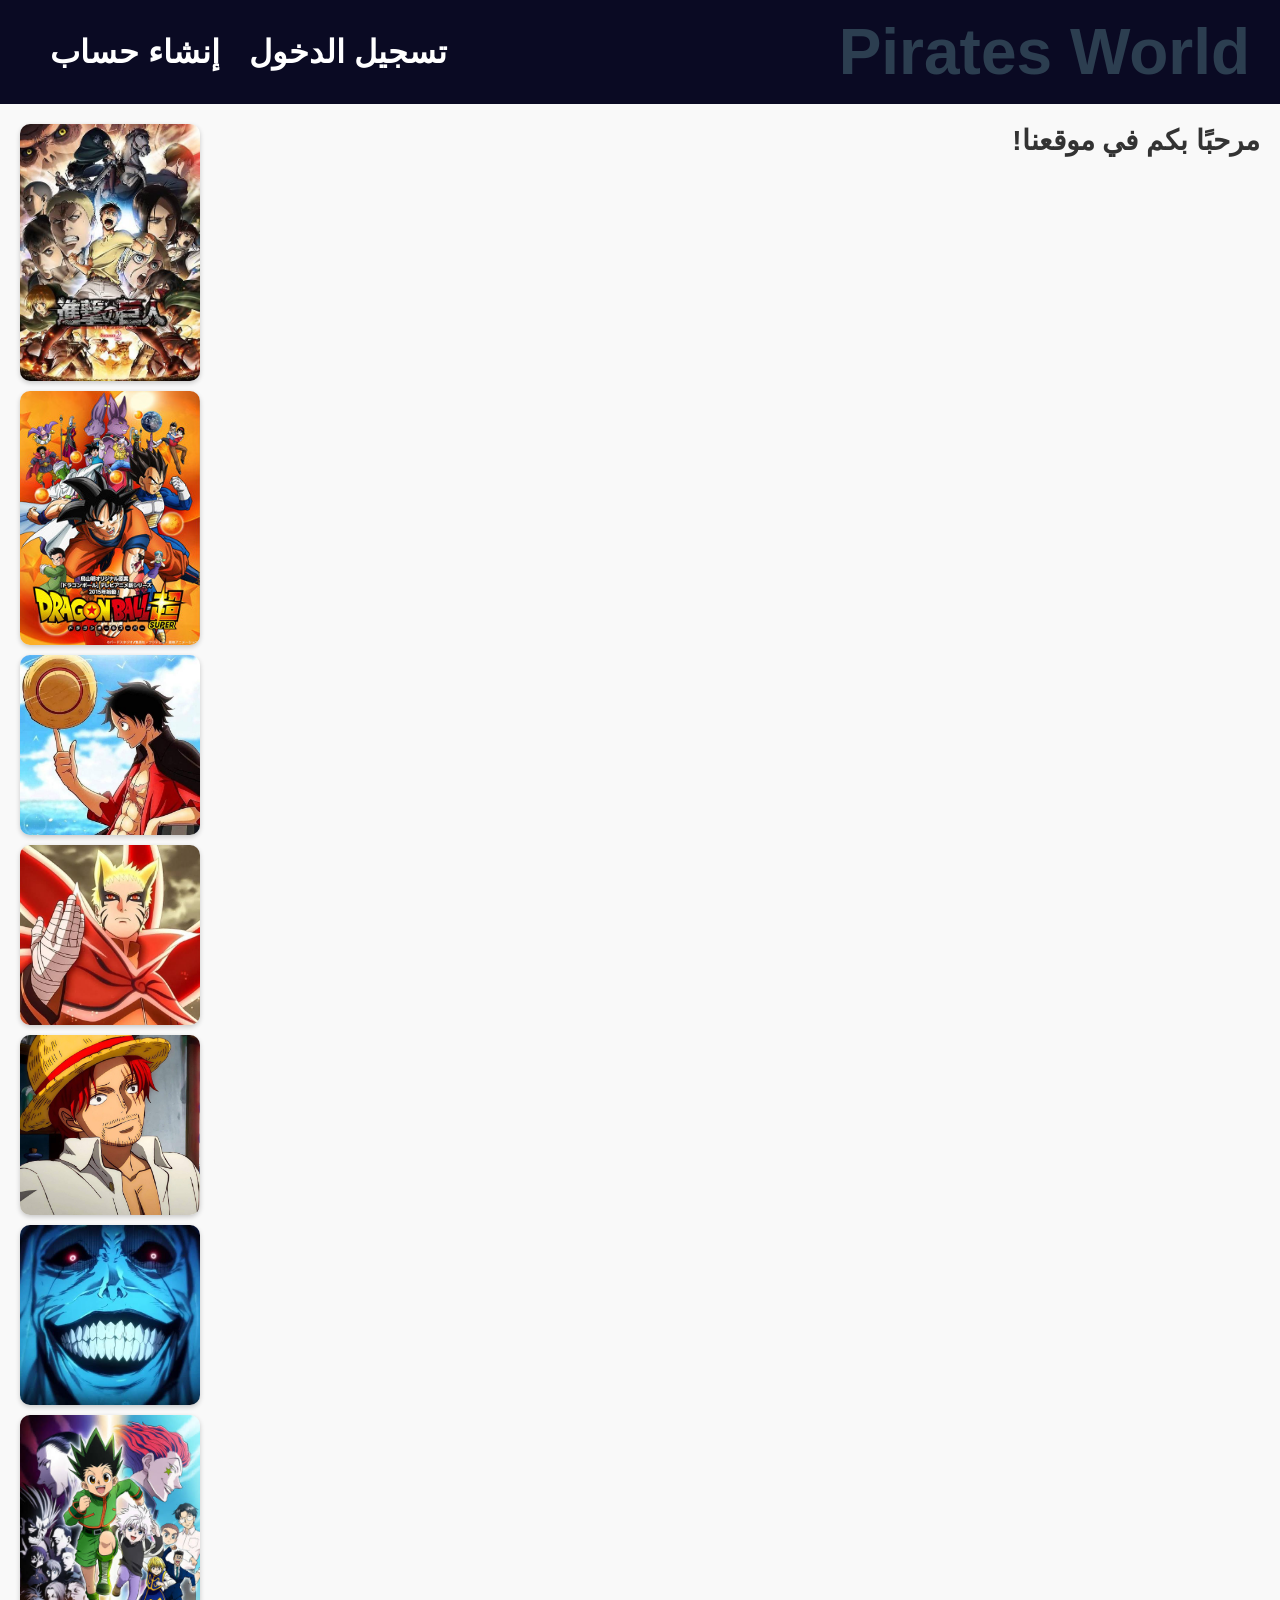
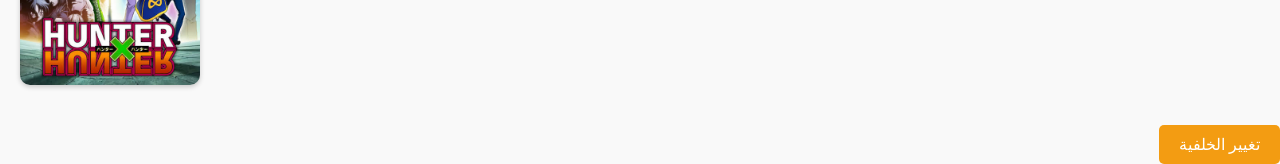
==== index.html @ da05de45 ""A web project built with HTML, CSS, and JavaScript for a personal website." "This project is a pers" ====
<!DOCTYPE html>
<html lang="ar" dir="rtl">
<head>
  <meta charset="UTF-8">
  <title>Pirates World</title>
  <link rel="stylesheet" href="css/style.css">
  <style>
    body {
      font-family: Arial, sans-serif;
      background-color: #f9f9f9;
      margin: 0;
      padding: 0;
    }

    header {
      background-color: #0a0a23;
      color: white;
      padding: 15px 30px;
      display: flex;
      justify-content: space-between;
      align-items: center;
    }

    header h1 {
      margin: 0;
    }

    nav a {
      color: white;
      text-decoration: none;
      margin-left: 20px;
      font-weight: bold;
    }

    main {
      display: flex;
      justify-content: space-between;
      padding: 20px;
    }

    .welcome {
      font-size: 28px;
      font-weight: bold;
    }

    .images-column {
      display: flex;
      flex-direction: column;
      gap: 10px;
    }

    .images-column img {
      width: 180px;
      height: auto;
      border-radius: 10px;
      box-shadow: 0 2px 5px rgba(0,0,0,0.2);
    }
  </style>
</head>
<body>

  <header>
    <h1>Pirates World</h1>
    <nav>
      <a href="login.html">تسجيل الدخول</a>
      <a href="register.html">إنشاء حساب</a>
    </nav>
  </header>

  <main>
    <div class="welcome">مرحبًا بكم في موقعنا!</div>
    <div class="images-column">
      <img src="images/attack.jpeg" alt="صورة أنمي">
      <img src="images/dragon.jpg" alt="صورة أنمي">
      <img src="images/luffy.jpg" alt="صورة أنمي">
      <img src="images/naro.jpeg" alt="صورة أنمي">
      <img src="images/one piece.jpg" alt="صورة أنمي">
      <img src="images/solo.jpeg" alt="صورة أنمي">
      <img src="images/hunter.jpeg" alt="صورة أنمي">
    </div>
  </main>

  <script src="js/script.js"></script> <!-- ربط الجافا سكريبت بالصفحة -->
</body>
</html>
---- css/style.css ----
/* تنسيق عام للصفحة */
body {
    font-family: 'Arial', sans-serif;
    background-color: #f7f7f7; /* خلفية فاتحة */
    margin: 0;
    padding: 0;
    color: #333; /* لون النص الأساسي */
}

/* الرأس - اللون الأساسي للموقع */
header {
    background-color: #4CAF50; /* أخضر مميز */
    color: white;
    padding: 20px;
    text-align: center;
    font-size: 2em;
}

/* عناوين الصفحات */
h1, h2 {
    color: #2C3E50; /* لون داكن قليلاً للعناوين */
    text-align: center;
}

/* روابط الموقع */
a {
    color: #3498db; /* لون أزرق مميز للرابط */
    text-decoration: none;
    font-weight: bold;
}

a:hover {
    color: #2980b9; /* تغيير اللون عند التمرير */
    text-decoration: underline;
}

/* التنسيق الخاص بالقوائم */
nav ul {
    list-style: none;
    padding: 0;
    text-align: center;
}

nav ul li {
    display: inline;
    margin: 0 15px;
}

nav ul li a {
    color: white;
    font-size: 1.2em;
}

/* التنسيق الخاص بالنماذج */
form {
    width: 80%;
    max-width: 500px;
    margin: 30px auto;
    padding: 20px;
    background-color: #fff; /* خلفية بيضاء للنماذج */
    border-radius: 8px;
    box-shadow: 0 4px 8px rgba(0, 0, 0, 0.1);
}

input[type="text"], input[type="password"], input[type="email"], input[type="submit"] {
    width: 100%;
    padding: 12px;
    margin: 10px 0;
    border: 1px solid #ccc;
    border-radius: 5px;
    box-sizing: border-box;
}

input[type="submit"] {
    background-color: #2ecc71; /* زر أخضر */
    color: white;
    font-size: 1.1em;
    cursor: pointer;
}

input[type="submit"]:hover {
    background-color: #27ae60; /* تغيير اللون عند التمرير */
}

/* تنسيق الأزرار */
button {
    background-color: #f39c12; /* زر باللون البرتقالي */
    color: white;
    padding: 10px 20px;
    border: none;
    border-radius: 5px;
    cursor: pointer;
}

button:hover {
    background-color: #e67e22; /* تغيير اللون عند التمرير */
}

/* تنسيق الصور */
img {
    max-width: 100%;
    height: auto;
    border-radius: 8px; /* إضافة حواف مدورة للصور */
}

/* تنسيق الرسائل التحذيرية */
.alert {
    padding: 15px;
    background-color: #f44336; /* لون أحمر للرسائل التحذيرية */
    color: white;
    margin-bottom: 20px;
    border-radius: 5px;
    text-align: center;
}
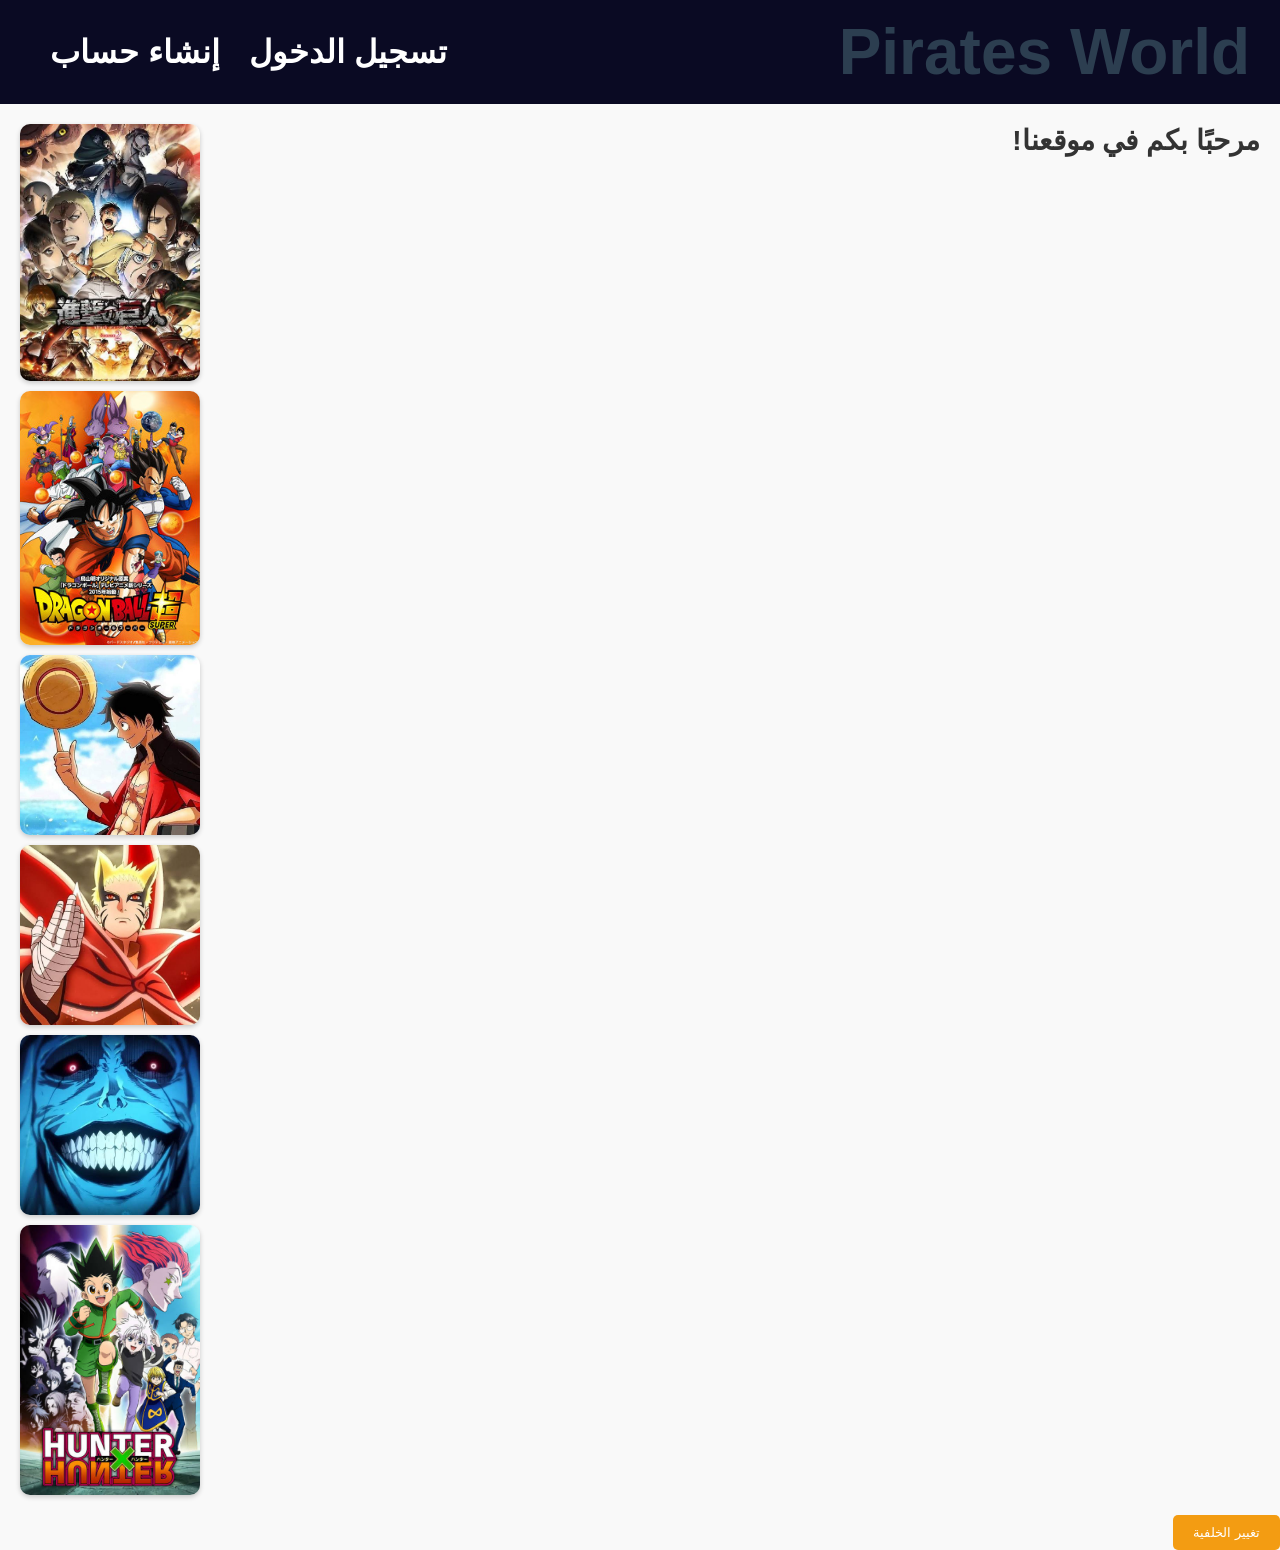
==== commit ea1c2265: "Update index.html" ====
--- a/index.html
+++ b/index.html
@@ -74,7 +74,6 @@
       <img src="images/dragon.jpg" alt="صورة أنمي">
       <img src="images/luffy.jpg" alt="صورة أنمي">
       <img src="images/naro.jpeg" alt="صورة أنمي">
-      <img src="images/one piece.jpg" alt="صورة أنمي">
       <img src="images/solo.jpeg" alt="صورة أنمي">
       <img src="images/hunter.jpeg" alt="صورة أنمي">
     </div>
@@ -82,4 +81,4 @@
 
   <script src="js/script.js"></script> <!-- ربط الجافا سكريبت بالصفحة -->
 </body>
-</html>+</html>
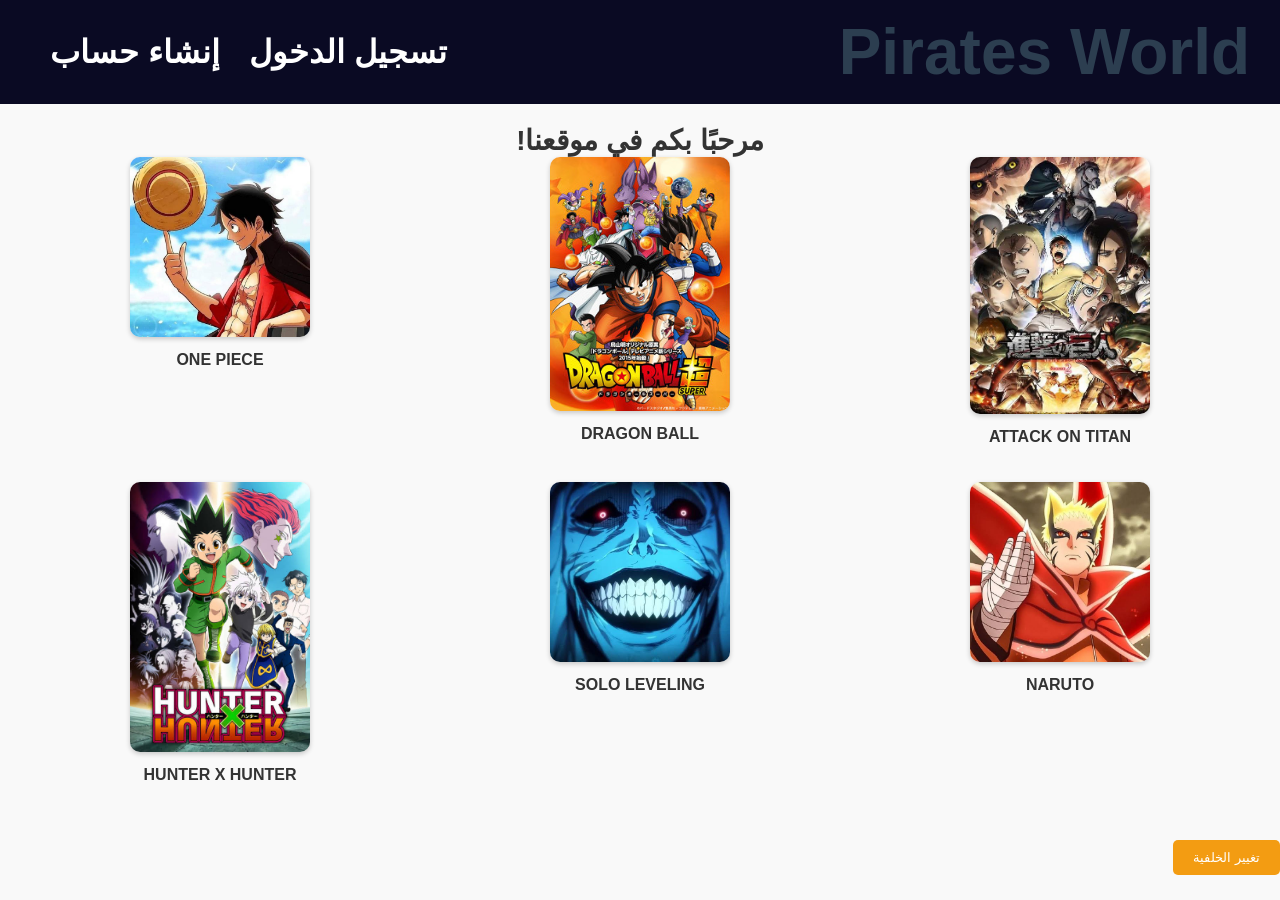
==== commit f836ce20: "Update index.html" ====
--- a/index.html
+++ b/index.html
@@ -34,7 +34,8 @@
 
     main {
       display: flex;
-      justify-content: space-between;
+      flex-direction: column;
+      align-items: center;
       padding: 20px;
     }
 
@@ -43,17 +44,28 @@
       font-weight: bold;
     }
 
-    .images-column {
+    .images-row {
       display: flex;
-      flex-direction: column;
-      gap: 10px;
+      justify-content: space-around;
+      width: 100%;
+      gap: 20px;
+      margin-bottom: 20px;
     }
 
-    .images-column img {
+    .image-container {
+      text-align: center;
+    }
+
+    .images-row img {
       width: 180px;
       height: auto;
       border-radius: 10px;
       box-shadow: 0 2px 5px rgba(0,0,0,0.2);
+    }
+
+    .image-container p {
+      margin-top: 10px;
+      font-weight: bold;
     }
   </style>
 </head>
@@ -69,13 +81,37 @@
 
   <main>
     <div class="welcome">مرحبًا بكم في موقعنا!</div>
-    <div class="images-column">
-      <img src="images/attack.jpeg" alt="صورة أنمي">
-      <img src="images/dragon.jpg" alt="صورة أنمي">
-      <img src="images/luffy.jpg" alt="صورة أنمي">
-      <img src="images/naro.jpeg" alt="صورة أنمي">
-      <img src="images/solo.jpeg" alt="صورة أنمي">
-      <img src="images/hunter.jpeg" alt="صورة أنمي">
+
+    <!-- الصف الأول للصور -->
+    <div class="images-row">
+      <div class="image-container">
+        <img src="images/attack.jpeg" alt="صورة أنمي">
+        <p>ATTACK ON TITAN</p>
+      </div>
+      <div class="image-container">
+        <img src="images/dragon.jpg" alt="صورة أنمي">
+        <p>DRAGON BALL</p>
+      </div>
+      <div class="image-container">
+        <img src="images/luffy.jpg" alt="صورة أنمي">
+        <p>ONE PIECE</p>
+      </div>
+    </div>
+
+    <!-- الصف الثاني للصور -->
+    <div class="images-row">
+      <div class="image-container">
+        <img src="images/naro.jpeg" alt="صورة أنمي">
+        <p>NARUTO</p>
+      </div>
+      <div class="image-container">
+        <img src="images/solo.jpeg" alt="صورة أنمي">
+        <p>SOLO LEVELING</p>
+      </div>
+      <div class="image-container">
+        <img src="images/hunter.jpeg" alt="صورة أنمي">
+        <p>HUNTER X HUNTER</p>
+      </div>
     </div>
   </main>
 
